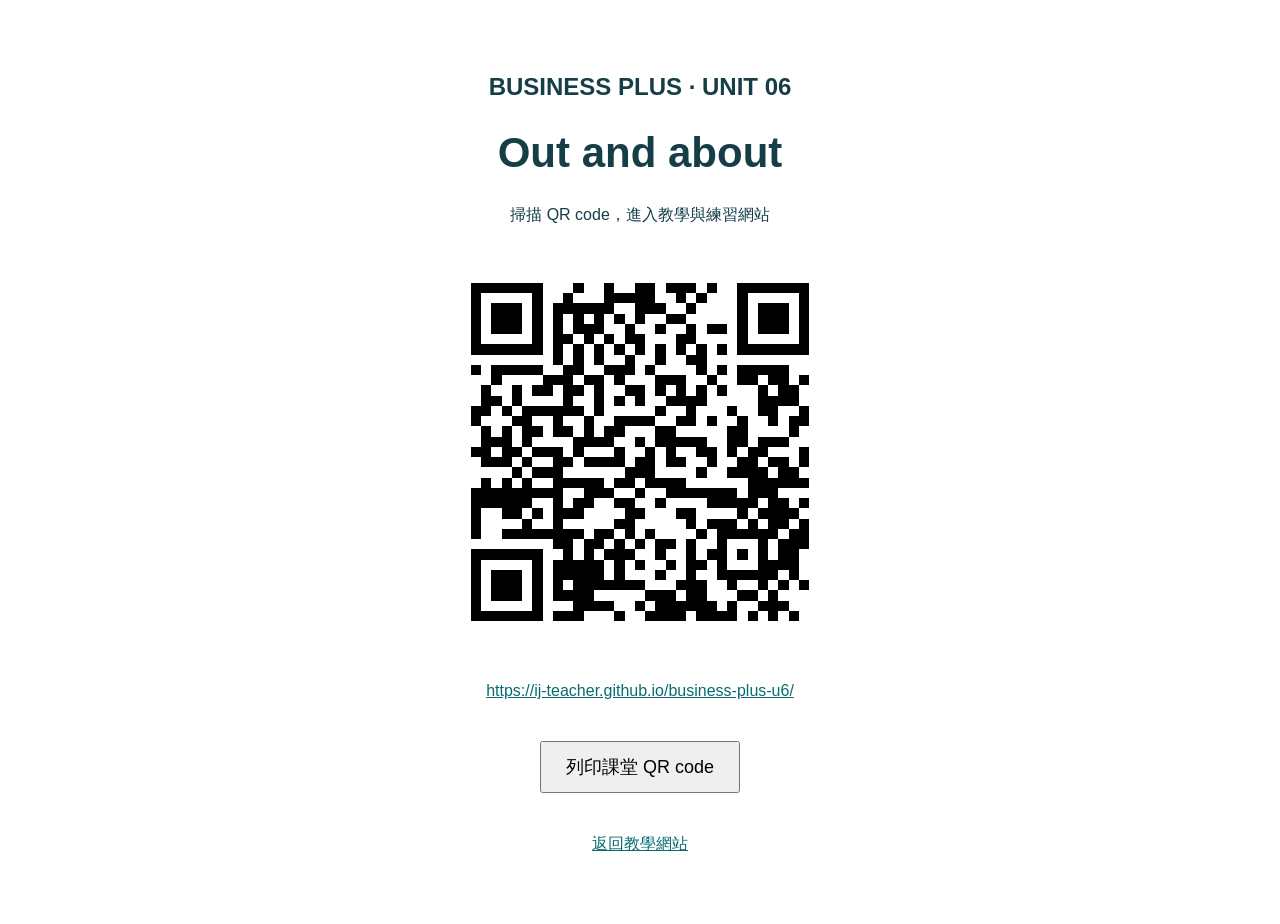
==== qr.html @ 6f2586ab "Add Unit 6 teaching website, lesson data, materials and QR code" ====
<!doctype html><html lang="zh-Hant"><meta charset="utf-8"><meta name="viewport" content="width=device-width,initial-scale=1"><title>U6 課堂 QR code</title><style>body{font-family:Arial,"Microsoft JhengHei",sans-serif;text-align:center;padding:5vh 20px;color:#153e47}h1{font-size:42px}img{width:min(65vw,420px)}a{color:#096b72;overflow-wrap:anywhere}button{padding:12px 24px;margin:25px;font-size:18px}@media print{button{display:none}}</style><h2>BUSINESS PLUS · UNIT 06</h2><h1>Out and about</h1><p>掃描 QR code，進入教學與練習網站</p><img src="qr-code.svg" alt="Business Plus U6 網站 QR code"><p><a href="https://ij-teacher.github.io/business-plus-u6/">https://ij-teacher.github.io/business-plus-u6/</a></p><button onclick="window.print()">列印課堂 QR code</button><p><a href="index.html">返回教學網站</a></p></html>
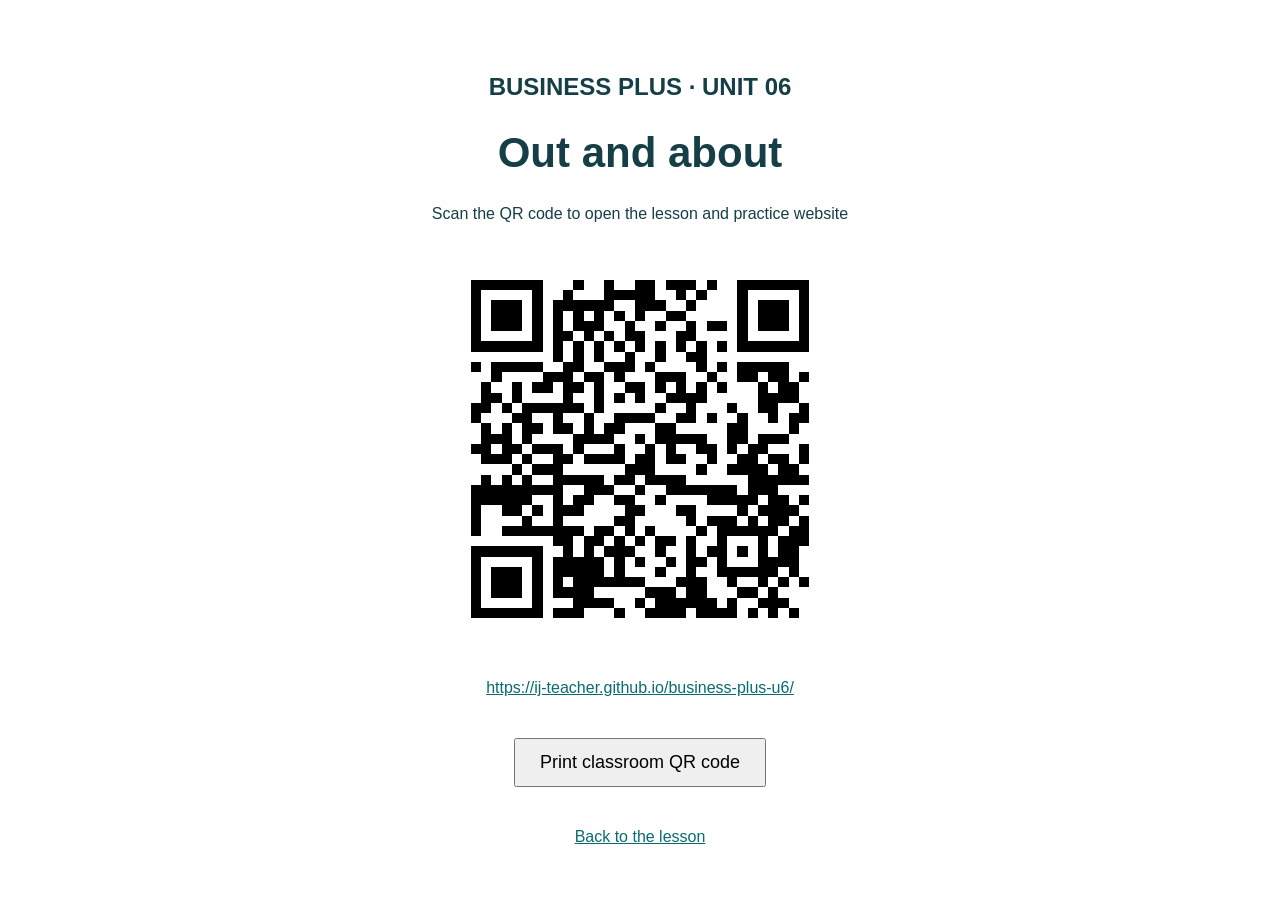
==== commit d1adeaea: "Add Unit 6 teaching website, lesson data, materials and QR code" ====
--- a/qr.html
+++ b/qr.html
@@ -1 +1 @@
-<!doctype html><html lang="zh-Hant"><meta charset="utf-8"><meta name="viewport" content="width=device-width,initial-scale=1"><title>U6 課堂 QR code</title><style>body{font-family:Arial,"Microsoft JhengHei",sans-serif;text-align:center;padding:5vh 20px;color:#153e47}h1{font-size:42px}img{width:min(65vw,420px)}a{color:#096b72;overflow-wrap:anywhere}button{padding:12px 24px;margin:25px;font-size:18px}@media print{button{display:none}}</style><h2>BUSINESS PLUS · UNIT 06</h2><h1>Out and about</h1><p>掃描 QR code，進入教學與練習網站</p><img src="qr-code.svg" alt="Business Plus U6 網站 QR code"><p><a href="https://ij-teacher.github.io/business-plus-u6/">https://ij-teacher.github.io/business-plus-u6/</a></p><button onclick="window.print()">列印課堂 QR code</button><p><a href="index.html">返回教學網站</a></p></html>+<!doctype html><html lang="en"><meta charset="utf-8"><meta name="viewport" content="width=device-width,initial-scale=1"><title>U6 classroom QR code</title><style>body{font-family:Arial,"Microsoft JhengHei",sans-serif;text-align:center;padding:5vh 20px;color:#153e47}h1{font-size:42px}img{width:min(65vw,420px)}a{color:#096b72;overflow-wrap:anywhere}button{padding:12px 24px;margin:25px;font-size:18px}@media print{button{display:none}}</style><h2>BUSINESS PLUS · UNIT 06</h2><h1>Out and about</h1><p>Scan the QR code to open the lesson and practice website</p><img src="qr-code.svg" alt="Business Plus U6 website QR code"><p><a href="https://ij-teacher.github.io/business-plus-u6/">https://ij-teacher.github.io/business-plus-u6/</a></p><button onclick="window.print()">Print classroom QR code</button><p><a href="index.html">Back to the lesson</a></p></html>
